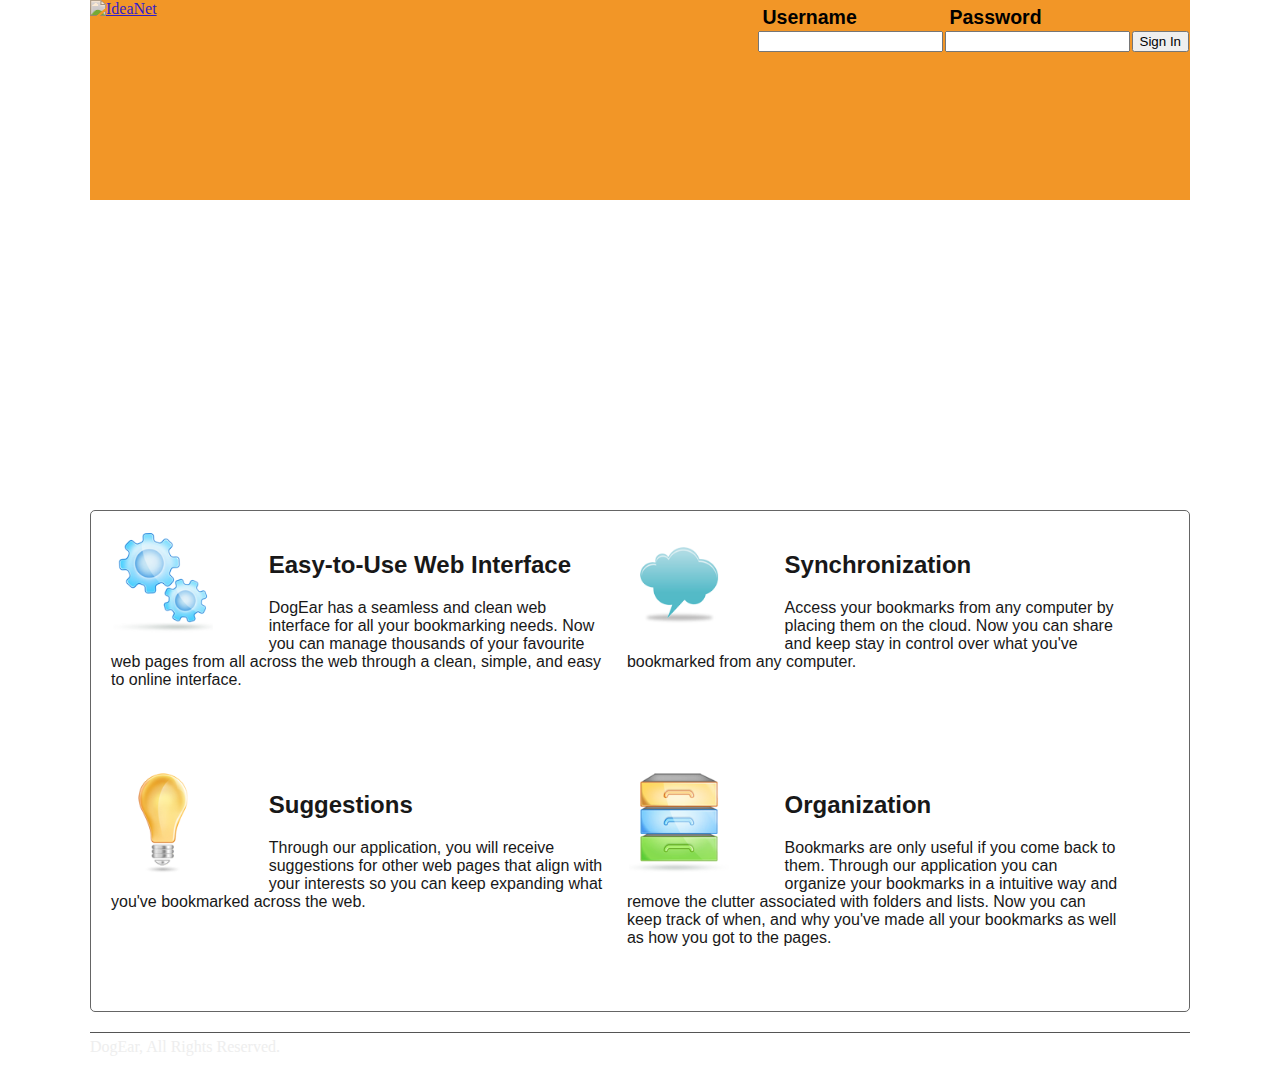
==== index.html @ 91acb389 "first draft" ====
<!DOCTYPE html PUBLIC "-//W3C//DTD XHTML 1.0 Strict//EN"
   "http://www.w3.org/TR/xhtml1/DTD/xhtml1-strict.dtd">
<html xmlns="http://www.w3.org/1999/xhtml" lang="en" xml:lang="en">
	<head>
		<meta http-equiv="Content-Type" content="text/html; charset=ISO-8859-1" />
		<title>DogEar</title>
		<link rel="stylesheet" type="text/css" href="css/style.css" />
		<link rel="icon" href="logo.png" type="image/x-icon" />

	</head> 

	<body>
	<div id = "container">
		<div id = "header">
			<div id="nav">
				<span id="logo"><a href="/" title="Homepage"><img src="images/logo.png" alt="IdeaNet" /></a></span> 
				<div id="signin_container">
					<div class="signin">
						<form>
							<table cellspacing="0">
								<tbody>
									<tr>
										<td class="credentials">
											<label for="email"><h2>Username</h2></label>
										</td>
										<td class="credentials">
											<label for="pass"><h2>Password</h2></label>
										</td>
									</tr>
									<tr>
										<td>
											<input type="text" class="inputtext" name="username" id="username" tabindex="1">
										</td>
										<td>
											<input type="password" class="inputtext" name="pass" id="pass" tabindex="2">
										</td>
										<td>
											<label class="Confirm">
												<input value="Sign In" tabindex="4" type="submit">
											</label>
										</td>
									</tr>
								</tbody>
							</table>
						</form>
					</div>
				</div>
			</div>
		</div>
		<div id="updates">

		</div>
		<div id="main"> 
			<div class="featuresGrid"> 
				<div class="unit outer firstMajorUnit"> 
					<div class="unit inner firstMinor Image"> 
						<img src="images/web.png" alt="Easy-to-Use Web Interface" />
					</div> 
					<div class="unit inner firstMinor Text"> 
						<h2 class = "unit title">Easy-to-Use Web Interface</h2> 
						<p>DogEar has a seamless and clean web interface for all your bookmarking needs. Now you can manage
						   thousands of your favourite web pages from all across the web through a clean, simple, and easy to 
						   online interface.
						</p>
					</div> 
				</div> 
				<div class="unit outer secondMajorUnit"> 
					<div class="unit inner secondMinor Image"> 
						<img src="images/synchronization.png" alt="Synchronization" />
					</div> 
					<div class="unit inner secondMinor Text"> 
						<h2 class = "unit title">Synchronization</h2> 
						<p>Access your bookmarks from any computer by placing them on the cloud. Now you can share and keep
						   stay in control over what you've bookmarked from any computer.
						</p> 
					</div> 
				</div>  
			</div> 
			<div class="featuresGrid"> 
				<div class="unit outer firstMajorUnit"> 
					<div class="unit inner firstMinor Image"> 
						<img src="images/suggestions.png" alt="Suggestions" />
					</div> 
					<div class="unit inner firstMinor Text"> 
						<h2 class = "unit title">Suggestions</h2> 
						<p> Through our application, you will receive suggestions for other web pages that align with your interests
						    so you can keep expanding what you've bookmarked across the web.
						</p> 
					</div> 
				</div> 
				<div class="unit outer secondMajorUnit"> 
					<div class="unit inner secondMinor Image"> 
						<img src="images/organization.png" alt="Organization" />
					</div> 
					<div class="unit inner secondMinor Text"> 
						<h2 class = "unit title">Organization</h2> 
						<p> Bookmarks are only useful if you come back to them. Through our application you can organize your bookmarks
							in a intuitive way and remove the clutter associated with folders and lists. Now you can keep track of when,
							and why you've made all your bookmarks as well as how you got to the pages.
						</p> 
					</div> 
				</div>
			</div>  
		</div> 
		<div id = "footer">
			<div class="innerBox">
				<p>DogEar, All Rights Reserved.</p>
			</div>
		</div>	
	</div>

	</body>
</html>
---- css/style.css ----
* {
    outline: none !important;
}
body {
	margin: 0px;
	padding: 0px;
	background-image: url('city-background.jpg');
	background-attachment:fixed;
}
#container {
	width: 1100px;
	margin: 0 auto;
	overflow: auto;
	
}

#header {
	height: 200px;
}

#signin_container{
	float:right;
	font-family: "Helvetica", "Arial", sans-serif;
	font-size: 13px;
}

.credentials h2{
	margin: 5px;
	margin-bottom: 0px;
}

#logo {
	float:left;
	opacity: 0.8;
	width: 200px;
}

#nav {
	height: 100%;
	width: 1100px;
	background-color: #F29627;
}

#nav ul {
	list-style: none;
	height: 30px;
	padding: 0px;
	margin-left: 20px;
	font-family: "Helvetica", "Arial", sans-serif;
}

#nav ul li{
	float: left;
	margin: 1px;
}

#nav ul li a:hover{
	background-color:#EEEEEE;
	border-radius: 3px;
}

#nav ul li a{
	color:#555;
	padding: 8px 20px;
	font-size: 1.3em;
	text-decoration: none;
	line-height: 34px;
	position: relative;
	top: 10px;
}

#main {
	font-family: "Helvetica", "Arial", sans-serif;
	overflow: auto;
	background-color: white;
	opacity: 0.9;
	border-color: #555;
	border-style: solid;
	border-width: 1px;
	padding: 10px;
	border-radius: 5px;
}

#updates {
	height: 310px;
}

#footer{
	height: 40px;
	position: relative;
}

#footer p {
	color: #EEEEEE;
	margin-top: 20px;
	padding-top: 5px;
	border-top-color: #555;
	border-top-style: solid;
	border-top-width: 1px;
}

.introText, .introSubText {
	margin: 10px;
}

.featuresGrid {
	height: 240px;
}

.featuresGrid .outer {
	width: 46%;
	float: left;
	margin: 10px;
}

.featuresGrid .Image {
	width: 31%;
	float: left;
	margin: 2px;
}

.featuresGrid a {
	text-decoration: none;
	font-size: 16px;
	color: red;
}
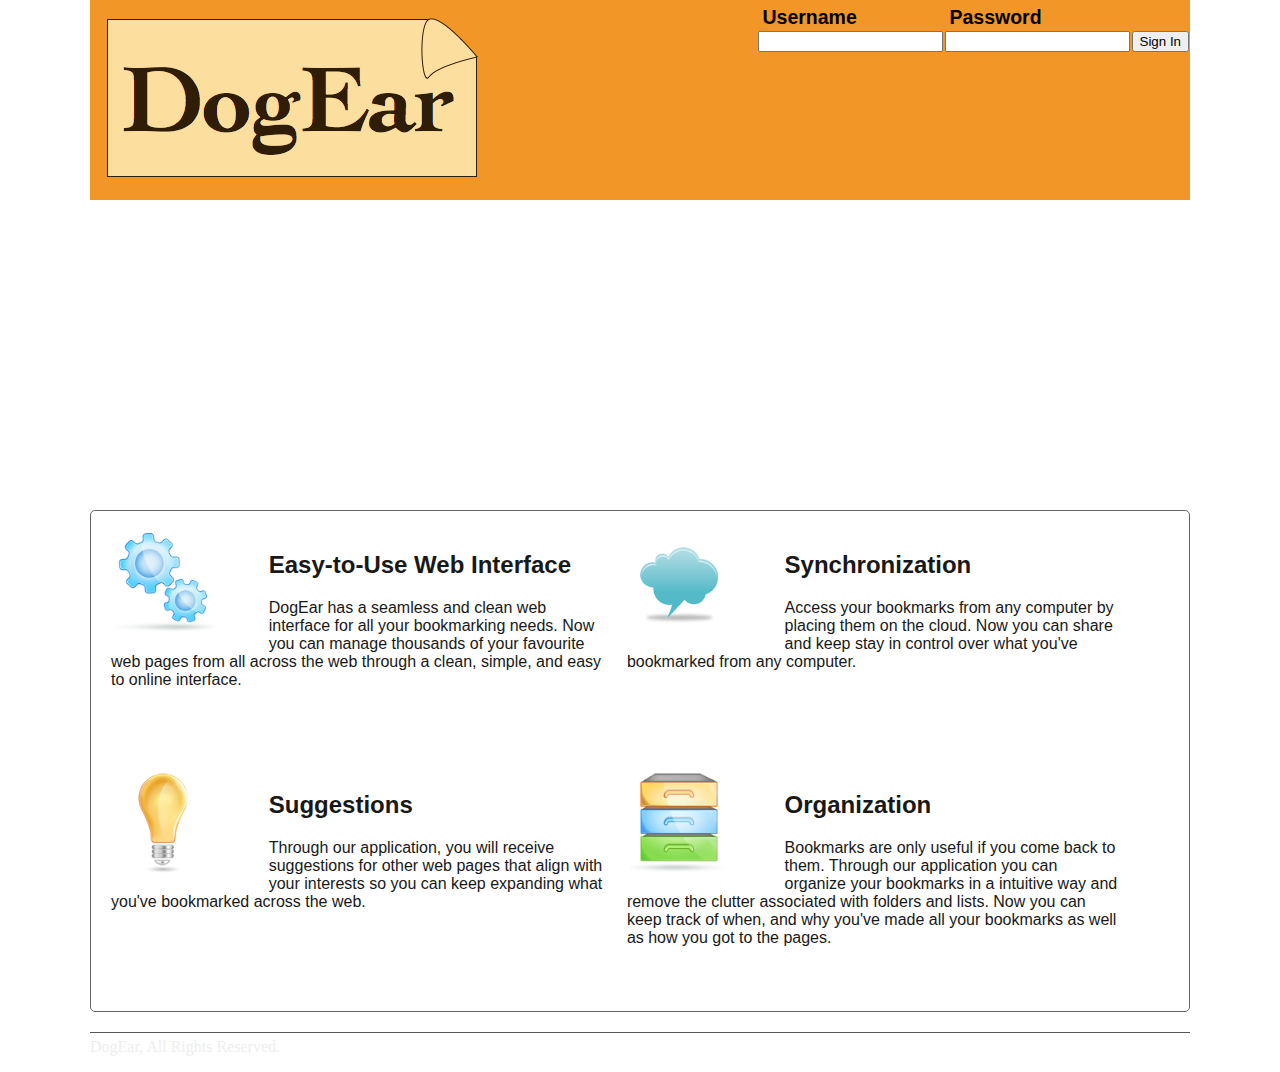
==== commit e5c7c370: "first draft fix 1" ====
--- a/index.html
+++ b/index.html
@@ -13,7 +13,7 @@
 	<div id = "container">
 		<div id = "header">
 			<div id="nav">
-				<span id="logo"><a href="/" title="Homepage"><img src="images/logo.png" alt="IdeaNet" /></a></span> 
+				<span id="logo"><a href="/" title="Homepage"><img src="images/Logo.png" alt="IdeaNet" /></a></span> 
 				<div id="signin_container">
 					<div class="signin">
 						<form>
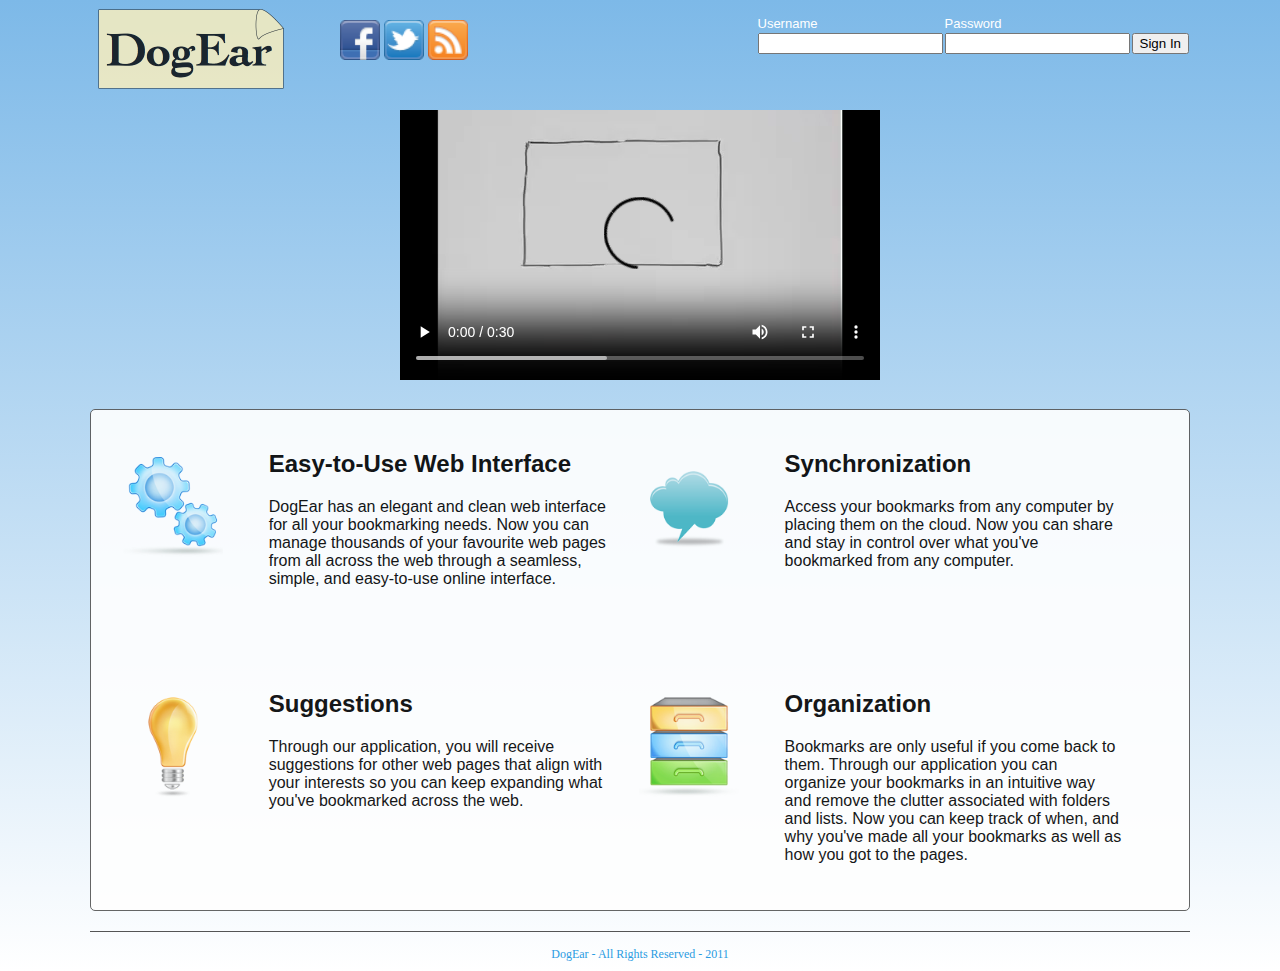
==== commit 67a9adb3: "final" ====
--- a/index.html
+++ b/index.html
@@ -1,113 +1,135 @@
-<!DOCTYPE html PUBLIC "-//W3C//DTD XHTML 1.0 Strict//EN"
-   "http://www.w3.org/TR/xhtml1/DTD/xhtml1-strict.dtd">
-<html xmlns="http://www.w3.org/1999/xhtml" lang="en" xml:lang="en">
-	<head>
-		<meta http-equiv="Content-Type" content="text/html; charset=ISO-8859-1" />
-		<title>DogEar</title>
-		<link rel="stylesheet" type="text/css" href="css/style.css" />
-		<link rel="icon" href="logo.png" type="image/x-icon" />
-
-	</head> 
-
-	<body>
-	<div id = "container">
-		<div id = "header">
-			<div id="nav">
-				<span id="logo"><a href="/" title="Homepage"><img src="images/Logo.png" alt="IdeaNet" /></a></span> 
-				<div id="signin_container">
-					<div class="signin">
-						<form>
-							<table cellspacing="0">
-								<tbody>
-									<tr>
-										<td class="credentials">
-											<label for="email"><h2>Username</h2></label>
-										</td>
-										<td class="credentials">
-											<label for="pass"><h2>Password</h2></label>
-										</td>
-									</tr>
-									<tr>
-										<td>
-											<input type="text" class="inputtext" name="username" id="username" tabindex="1">
-										</td>
-										<td>
-											<input type="password" class="inputtext" name="pass" id="pass" tabindex="2">
-										</td>
-										<td>
-											<label class="Confirm">
-												<input value="Sign In" tabindex="4" type="submit">
-											</label>
-										</td>
-									</tr>
-								</tbody>
-							</table>
-						</form>
-					</div>
-				</div>
-			</div>
-		</div>
-		<div id="updates">
-
-		</div>
-		<div id="main"> 
-			<div class="featuresGrid"> 
-				<div class="unit outer firstMajorUnit"> 
-					<div class="unit inner firstMinor Image"> 
-						<img src="images/web.png" alt="Easy-to-Use Web Interface" />
-					</div> 
-					<div class="unit inner firstMinor Text"> 
-						<h2 class = "unit title">Easy-to-Use Web Interface</h2> 
-						<p>DogEar has a seamless and clean web interface for all your bookmarking needs. Now you can manage
-						   thousands of your favourite web pages from all across the web through a clean, simple, and easy to 
-						   online interface.
-						</p>
-					</div> 
-				</div> 
-				<div class="unit outer secondMajorUnit"> 
-					<div class="unit inner secondMinor Image"> 
-						<img src="images/synchronization.png" alt="Synchronization" />
-					</div> 
-					<div class="unit inner secondMinor Text"> 
-						<h2 class = "unit title">Synchronization</h2> 
-						<p>Access your bookmarks from any computer by placing them on the cloud. Now you can share and keep
-						   stay in control over what you've bookmarked from any computer.
-						</p> 
-					</div> 
-				</div>  
-			</div> 
-			<div class="featuresGrid"> 
-				<div class="unit outer firstMajorUnit"> 
-					<div class="unit inner firstMinor Image"> 
-						<img src="images/suggestions.png" alt="Suggestions" />
-					</div> 
-					<div class="unit inner firstMinor Text"> 
-						<h2 class = "unit title">Suggestions</h2> 
-						<p> Through our application, you will receive suggestions for other web pages that align with your interests
-						    so you can keep expanding what you've bookmarked across the web.
-						</p> 
-					</div> 
-				</div> 
-				<div class="unit outer secondMajorUnit"> 
-					<div class="unit inner secondMinor Image"> 
-						<img src="images/organization.png" alt="Organization" />
-					</div> 
-					<div class="unit inner secondMinor Text"> 
-						<h2 class = "unit title">Organization</h2> 
-						<p> Bookmarks are only useful if you come back to them. Through our application you can organize your bookmarks
-							in a intuitive way and remove the clutter associated with folders and lists. Now you can keep track of when,
-							and why you've made all your bookmarks as well as how you got to the pages.
-						</p> 
-					</div> 
-				</div>
-			</div>  
-		</div> 
-		<div id = "footer">
-			<div class="innerBox">
-				<p>DogEar, All Rights Reserved.</p>
-			</div>
-		</div>	
-	</div>
-
-	</body>
+<!DOCTYPE html PUBLIC "-//W3C//DTD XHTML 1.0 Strict//EN"
+   "http://www.w3.org/TR/xhtml1/DTD/xhtml1-strict.dtd">
+<html xmlns="http://www.w3.org/1999/xhtml" lang="en" xml:lang="en">
+	<head>
+		<meta http-equiv="Content-Type" content="text/html; charset=ISO-8859-1" />
+		<title>DogEar</title>
+		<link rel="stylesheet" type="text/css" href="css/style.css" />
+		<link rel="icon" href="logo.png" type="image/x-icon" />
+        <script type="text/javascript">
+        
+          var _gaq = _gaq || [];
+          _gaq.push(['_setAccount', 'UA-25794255-1']);
+          _gaq.push(['_trackPageview']);
+        
+          (function() {
+            var ga = document.createElement('script'); ga.type = 'text/javascript'; ga.async = true;
+            ga.src = ('https:' == document.location.protocol ? 'https://ssl' : 'http://www') + '.google-analytics.com/ga.js';
+            var s = document.getElementsByTagName('script')[0]; s.parentNode.insertBefore(ga, s);
+          })();
+        
+        </script>
+	</head> 
+
+	<body>
+	<div id = "container">
+		<div id = "header">
+			<div id="nav">
+				<span id="logo"><a href="/" title="Homepage"><img src="images/Logo.png" alt="DogEar" style="width:200px; height:100px;"/></a></span> 
+				<span id="social_container">
+					<img src="images/new/facebook.png" style="width:40px;">
+					<img src="images/new/twitter-2.png" style="width:40px;">
+					<img src="images/new/rss.png" style="width:40px;">
+				</span>				
+				<div id="signin_container">
+					<div class="signin">
+						<form>
+							<table cellspacing="0">
+								<tbody>
+									<tr>
+										<td class="credentials">
+											<label for="email"><span>Username</span></label>
+										</td>
+										<td class="credentials">
+											<label for="pass"><span>Password</span></label>
+										</td>
+									</tr>
+									<tr>
+										<td>
+											<input type="text" class="inputtext" name="username" id="username" tabindex="1">
+										</td>
+										<td>
+											<input type="password" class="inputtext" name="pass" id="pass" tabindex="2">
+										</td>
+										<td>
+											<label class="Confirm">
+												<button class="ovalbutton">Sign In</button>
+											</label>
+										</td>
+									</tr>
+								</tbody>
+							</table>
+						</form>
+					</div>
+				</div>
+			</div>
+		</div>
+		<div id="updates">
+		    <center>
+            <video controls="controls">
+				  <source src="videos/Dogear.mp4" type="video/mp4" style="text-align:center;"/>
+				  Your browser does not support the video tag.
+			</video>
+			</center>
+		</div>
+		<div id="main"> 
+			<div class="featuresGrid"> 
+				<div class="unit outer firstMajorUnit"> 
+					<div class="unit inner firstMinor Image"> 
+						<img src="images/web.png" alt="Easy-to-Use Web Interface" style="margin-bottom: 50px; padding-top: 25px; padding-left: 10px;"/>
+					</div> 
+					<div class="unit inner firstMinor Text"> 
+						<h2 class = "unit title">Easy-to-Use Web Interface</h2> 
+						<p>DogEar has an elegant and clean web interface for all your bookmarking needs. Now you can manage
+						   thousands of your favourite web pages from all across the web through a seamless, simple, and easy-to-use  
+						   online interface.
+						</p>
+					</div> 
+				</div> 
+				<div class="unit outer secondMajorUnit"> 
+					<div class="unit inner secondMinor Image"> 
+						<img src="images/synchronization.png" alt="Synchronization" style="margin-bottom: 50px; padding-top: 25px; padding-left: 10px;"/>
+					</div> 
+					<div class="unit inner secondMinor Text"> 
+						<h2 class = "unit title">Synchronization</h2> 
+						<p>Access your bookmarks from any computer by placing them on the cloud. Now you can share and
+						   stay in control over what you've bookmarked from any computer.
+						</p> 
+					</div> 
+				</div>  
+			</div> 
+			<div class="featuresGrid"> 
+				<div class="unit outer firstMajorUnit"> 
+					<div class="unit inner firstMinor Image"> 
+						<img src="images/suggestions.png" alt="Suggestions" style="margin-bottom: 50px; padding-top: 25px; padding-left: 10px;"/>
+					</div> 
+					<div class="unit inner firstMinor Text"> 
+						<h2 class = "unit title">Suggestions</h2> 
+						<p> Through our application, you will receive suggestions for other web pages that align with your interests
+						    so you can keep expanding what you've bookmarked across the web.
+						</p> 
+					</div> 
+				</div> 
+				<div class="unit outer secondMajorUnit"> 
+					<div class="unit inner secondMinor Image"> 
+						<img src="images/organization.png" alt="Organization" style="margin-bottom: 50px; padding-top: 25px; padding-left: 10px;"/>
+					</div> 
+					<div class="unit inner secondMinor Text"> 
+						<h2 class = "unit title">Organization</h2> 
+						<p> Bookmarks are only useful if you come back to them. Through our application you can organize your bookmarks
+							in an intuitive way and remove the clutter associated with folders and lists. Now you can keep track of when,
+							and why you've made all your bookmarks as well as how you got to the pages.
+						</p> 
+					</div> 
+				</div>
+			</div>  
+		</div> 
+		<div id = "footer">
+			<div class="innerBox">
+				<p>DogEar - All Rights Reserved - 2011</p>
+			</div>
+		</div>	
+	</div>
+
+	</body>
 </html>--- a/css/style.css
+++ b/css/style.css
@@ -1,126 +1,149 @@
-* {
-    outline: none !important;
-}
-body {
-	margin: 0px;
-	padding: 0px;
-	background-image: url('city-background.jpg');
-	background-attachment:fixed;
-}
-#container {
-	width: 1100px;
-	margin: 0 auto;
-	overflow: auto;
-	
-}
-
-#header {
-	height: 200px;
-}
-
-#signin_container{
-	float:right;
-	font-family: "Helvetica", "Arial", sans-serif;
-	font-size: 13px;
-}
-
-.credentials h2{
-	margin: 5px;
-	margin-bottom: 0px;
-}
-
-#logo {
-	float:left;
-	opacity: 0.8;
-	width: 200px;
-}
-
-#nav {
-	height: 100%;
-	width: 1100px;
-	background-color: #F29627;
-}
-
-#nav ul {
-	list-style: none;
-	height: 30px;
-	padding: 0px;
-	margin-left: 20px;
-	font-family: "Helvetica", "Arial", sans-serif;
-}
-
-#nav ul li{
-	float: left;
-	margin: 1px;
-}
-
-#nav ul li a:hover{
-	background-color:#EEEEEE;
-	border-radius: 3px;
-}
-
-#nav ul li a{
-	color:#555;
-	padding: 8px 20px;
-	font-size: 1.3em;
-	text-decoration: none;
-	line-height: 34px;
-	position: relative;
-	top: 10px;
-}
-
-#main {
-	font-family: "Helvetica", "Arial", sans-serif;
-	overflow: auto;
-	background-color: white;
-	opacity: 0.9;
-	border-color: #555;
-	border-style: solid;
-	border-width: 1px;
-	padding: 10px;
-	border-radius: 5px;
-}
-
-#updates {
-	height: 310px;
-}
-
-#footer{
-	height: 40px;
-	position: relative;
-}
-
-#footer p {
-	color: #EEEEEE;
-	margin-top: 20px;
-	padding-top: 5px;
-	border-top-color: #555;
-	border-top-style: solid;
-	border-top-width: 1px;
-}
-
-.introText, .introSubText {
-	margin: 10px;
-}
-
-.featuresGrid {
-	height: 240px;
-}
-
-.featuresGrid .outer {
-	width: 46%;
-	float: left;
-	margin: 10px;
-}
-
-.featuresGrid .Image {
-	width: 31%;
-	float: left;
-	margin: 2px;
-}
-
-.featuresGrid a {
-	text-decoration: none;
-	font-size: 16px;
-	color: red;
-}+* {
+    outline: none !important;
+}
+body {
+	margin: 0px;
+	padding: 0px;
+	background: #1e5799; /* Old browsers */
+	background: -moz-linear-gradient(top, #1e5799 0%, #7db9e8 0%, #ffffff 100%); /* FF3.6+ */
+	background: -webkit-gradient(linear, left top, left bottom, color-stop(0%,#1e5799), color-stop(0%,#7db9e8), color-stop(100%,#ffffff)); /* Chrome,Safari4+ */
+	background: -webkit-linear-gradient(top, #1e5799 0%,#7db9e8 0%,#ffffff 100%); /* Chrome10+,Safari5.1+ */
+	background: -o-linear-gradient(top, #1e5799 0%,#7db9e8 0%,#ffffff 100%); /* Opera11.10+ */
+	background: -ms-linear-gradient(top, #1e5799 0%,#7db9e8 0%,#ffffff 100%); /* IE10+ */
+	filter: progid:DXImageTransform.Microsoft.gradient( startColorstr='#1e5799', endColorstr='#ffffff',GradientType=0 ); /* IE6-9 */
+	background: linear-gradient(top, #1e5799 0%,#7db9e8 0%,#ffffff 100%); /* W3C */
+	background-repeat: no-repeat;
+}
+#container {
+	width: 1100px;
+	margin: 0 auto;
+	overflow: auto;
+	
+}
+
+#header {
+	height: 100px;
+}
+
+#signin_container{
+	float:right;
+	font-family: "Helvetica", "Arial", sans-serif;
+	font-size: 13px;
+	margin-top: 15px;
+}
+
+#social_container{
+	position: relative;
+	left: 50px;
+	top: 20px;
+	width: 100px;
+	height: 100px;
+}
+.credentials {
+	margin-top: 5px;
+	color: white;
+}
+
+#logo {
+	float:left;
+	opacity: 0.8;
+	width: 200px;
+	height: 100px;
+}
+
+#nav {
+	height: 100%;
+	width: 1100px;
+}
+
+#nav ul {
+	list-style: none;
+	height: 30px;
+	padding: 0px;
+	margin-left: 20px;
+	font-family: "Helvetica", "Arial", sans-serif;
+}
+
+#nav ul li{
+	float: left;
+	margin: 1px;
+}
+
+#nav ul li a:hover{
+	background-color:#EEEEEE;
+	border-radius: 3px;
+}
+
+#nav ul li a{
+	color:#555;
+	padding: 8px 20px;
+	font-size: 1.3em;
+	text-decoration: none;
+	line-height: 34px;
+	position: relative;
+	top: 10px;
+}
+
+#main {
+	font-family: "Helvetica", "Arial", sans-serif;
+	overflow: auto;
+	background-color: white;
+	opacity: 0.9;
+	border-color: #555;
+	border-style: solid;
+	border-width: 1px;
+	padding: 10px;
+	border-radius: 5px;
+}
+
+#footer{
+	height: 40px;
+	position: relative;
+	margin-top: 10px;
+}
+
+#footer p {
+	color: #2b9ce2;
+	font-size: 12px;
+	margin-top: 20px;
+	padding-top: 15px;
+	border-top-color: #555;
+	border-top-style: solid;
+	border-top-width: 1px;
+	text-align: center;
+}
+
+.introText, .introSubText {
+	margin: 10px;
+}
+
+.featuresGrid {
+	height: 240px;
+}
+
+.featuresGrid .outer {
+	width: 46%;
+	float: left;
+	margin: 10px;
+}
+
+.featuresGrid .Image {
+	width: 31%;
+	float: left;
+	margin: 2px;
+}
+
+.featuresGrid a {
+	text-decoration: none;
+	font-size: 16px;
+	color: red;
+}
+
+.unit .outer .secondMajorUnit p {
+	color: red;
+}
+
+#updates {
+	margin: 10px auto;
+	margin-bottom: 25px;
+}
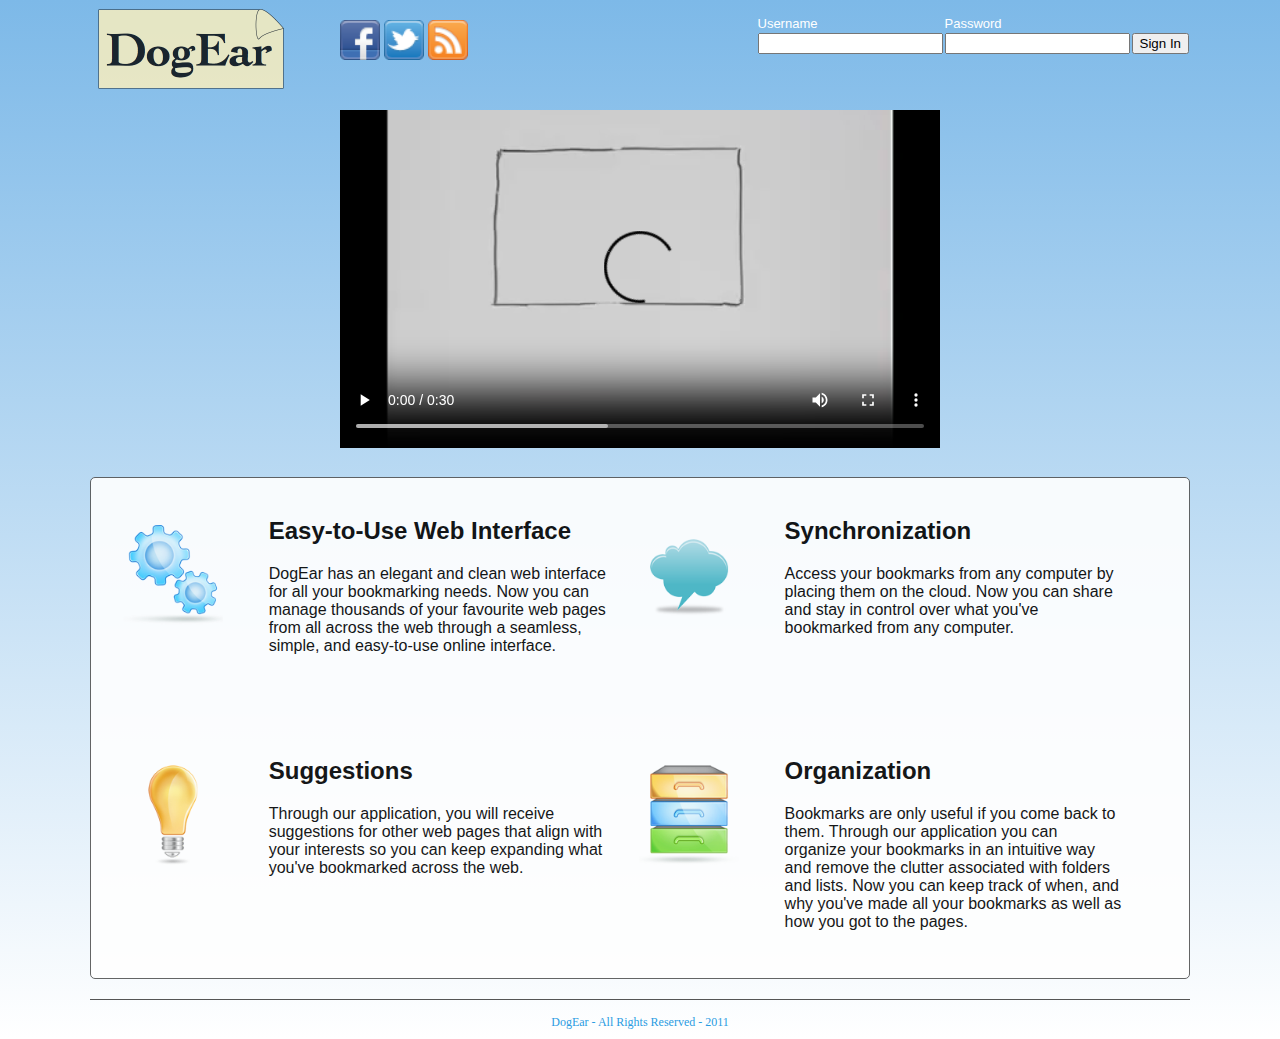
==== commit 80da5436: "firefox support" ====
--- a/index.html
+++ b/index.html
@@ -66,8 +66,9 @@
 		</div>
 		<div id="updates">
 		    <center>
-            <video controls="controls">
+            <video controls="controls" width="600px">
 				  <source src="videos/Dogear.mp4" type="video/mp4" style="text-align:center;"/>
+				  <source src="videos/Dogear.webm" type="video/webm" style="text-align:center;"/>
 				  Your browser does not support the video tag.
 			</video>
 			</center>
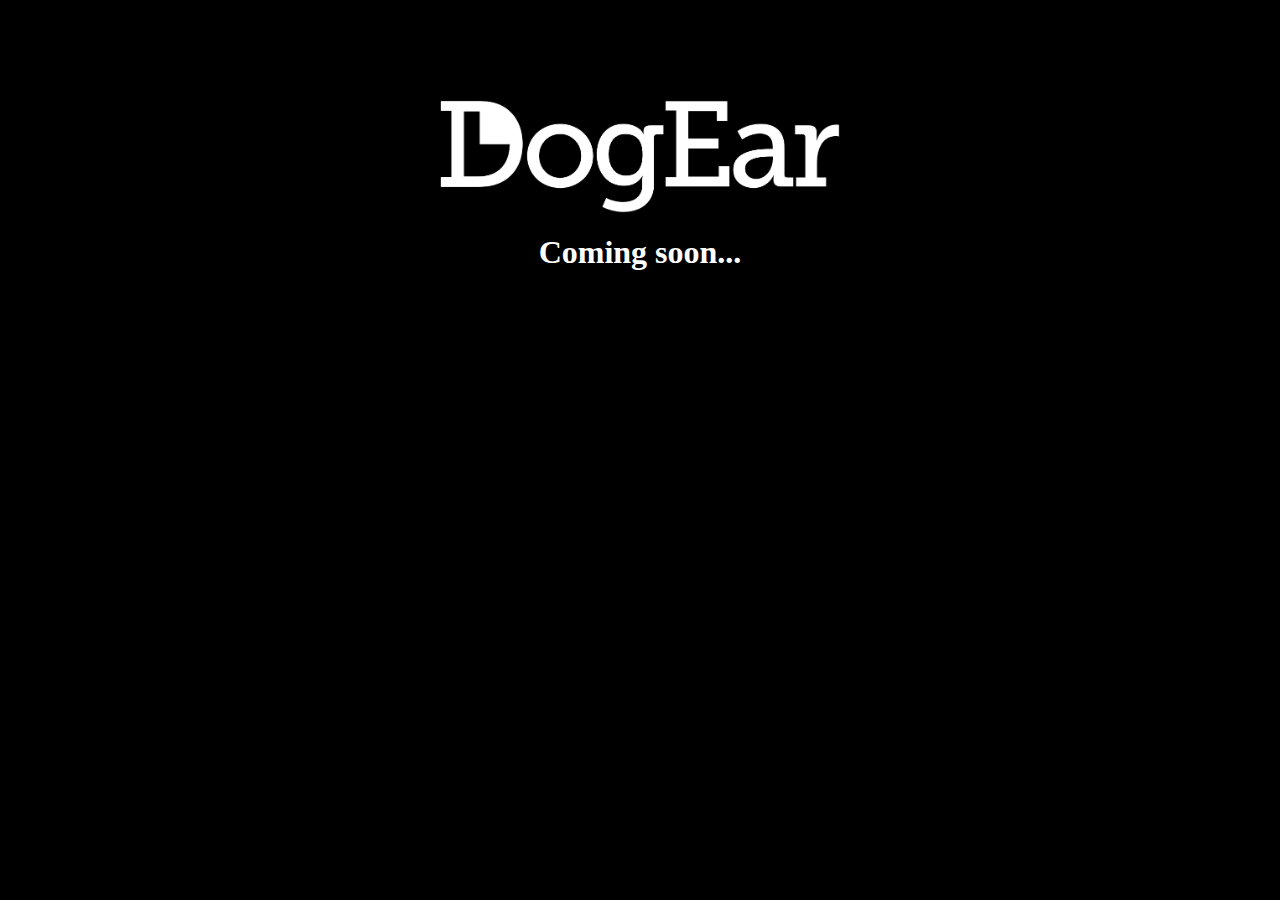
==== commit b49c509c: "preparing for revamp" ====
--- a/index.html
+++ b/index.html
@@ -1,136 +1,31 @@
-<!DOCTYPE html PUBLIC "-//W3C//DTD XHTML 1.0 Strict//EN"
-   "http://www.w3.org/TR/xhtml1/DTD/xhtml1-strict.dtd">
-<html xmlns="http://www.w3.org/1999/xhtml" lang="en" xml:lang="en">
-	<head>
-		<meta http-equiv="Content-Type" content="text/html; charset=ISO-8859-1" />
-		<title>DogEar</title>
-		<link rel="stylesheet" type="text/css" href="css/style.css" />
-		<link rel="icon" href="logo.png" type="image/x-icon" />
-        <script type="text/javascript">
-        
-          var _gaq = _gaq || [];
-          _gaq.push(['_setAccount', 'UA-25794255-1']);
-          _gaq.push(['_trackPageview']);
-        
-          (function() {
-            var ga = document.createElement('script'); ga.type = 'text/javascript'; ga.async = true;
-            ga.src = ('https:' == document.location.protocol ? 'https://ssl' : 'http://www') + '.google-analytics.com/ga.js';
-            var s = document.getElementsByTagName('script')[0]; s.parentNode.insertBefore(ga, s);
-          })();
-        
-        </script>
-	</head> 
+<html>
+<head>
+<title>DogEar</title>
+<style>
+  body {
+    background : black;
+    color      : white;
+    margin-top : 100px;
+  }
+</style>
+<script type="text/javascript">
 
-	<body>
-	<div id = "container">
-		<div id = "header">
-			<div id="nav">
-				<span id="logo"><a href="/" title="Homepage"><img src="images/Logo.png" alt="DogEar" style="width:200px; height:100px;"/></a></span> 
-				<span id="social_container">
-					<img src="images/new/facebook.png" style="width:40px;">
-					<img src="images/new/twitter-2.png" style="width:40px;">
-					<img src="images/new/rss.png" style="width:40px;">
-				</span>				
-				<div id="signin_container">
-					<div class="signin">
-						<form>
-							<table cellspacing="0">
-								<tbody>
-									<tr>
-										<td class="credentials">
-											<label for="email"><span>Username</span></label>
-										</td>
-										<td class="credentials">
-											<label for="pass"><span>Password</span></label>
-										</td>
-									</tr>
-									<tr>
-										<td>
-											<input type="text" class="inputtext" name="username" id="username" tabindex="1">
-										</td>
-										<td>
-											<input type="password" class="inputtext" name="pass" id="pass" tabindex="2">
-										</td>
-										<td>
-											<label class="Confirm">
-												<button class="ovalbutton">Sign In</button>
-											</label>
-										</td>
-									</tr>
-								</tbody>
-							</table>
-						</form>
-					</div>
-				</div>
-			</div>
-		</div>
-		<div id="updates">
-		    <center>
-            <video controls="controls" width="600px">
-				  <source src="videos/Dogear.mp4" type="video/mp4" style="text-align:center;"/>
-				  <source src="videos/Dogear.webm" type="video/webm" style="text-align:center;"/>
-				  Your browser does not support the video tag.
-			</video>
-			</center>
-		</div>
-		<div id="main"> 
-			<div class="featuresGrid"> 
-				<div class="unit outer firstMajorUnit"> 
-					<div class="unit inner firstMinor Image"> 
-						<img src="images/web.png" alt="Easy-to-Use Web Interface" style="margin-bottom: 50px; padding-top: 25px; padding-left: 10px;"/>
-					</div> 
-					<div class="unit inner firstMinor Text"> 
-						<h2 class = "unit title">Easy-to-Use Web Interface</h2> 
-						<p>DogEar has an elegant and clean web interface for all your bookmarking needs. Now you can manage
-						   thousands of your favourite web pages from all across the web through a seamless, simple, and easy-to-use  
-						   online interface.
-						</p>
-					</div> 
-				</div> 
-				<div class="unit outer secondMajorUnit"> 
-					<div class="unit inner secondMinor Image"> 
-						<img src="images/synchronization.png" alt="Synchronization" style="margin-bottom: 50px; padding-top: 25px; padding-left: 10px;"/>
-					</div> 
-					<div class="unit inner secondMinor Text"> 
-						<h2 class = "unit title">Synchronization</h2> 
-						<p>Access your bookmarks from any computer by placing them on the cloud. Now you can share and
-						   stay in control over what you've bookmarked from any computer.
-						</p> 
-					</div> 
-				</div>  
-			</div> 
-			<div class="featuresGrid"> 
-				<div class="unit outer firstMajorUnit"> 
-					<div class="unit inner firstMinor Image"> 
-						<img src="images/suggestions.png" alt="Suggestions" style="margin-bottom: 50px; padding-top: 25px; padding-left: 10px;"/>
-					</div> 
-					<div class="unit inner firstMinor Text"> 
-						<h2 class = "unit title">Suggestions</h2> 
-						<p> Through our application, you will receive suggestions for other web pages that align with your interests
-						    so you can keep expanding what you've bookmarked across the web.
-						</p> 
-					</div> 
-				</div> 
-				<div class="unit outer secondMajorUnit"> 
-					<div class="unit inner secondMinor Image"> 
-						<img src="images/organization.png" alt="Organization" style="margin-bottom: 50px; padding-top: 25px; padding-left: 10px;"/>
-					</div> 
-					<div class="unit inner secondMinor Text"> 
-						<h2 class = "unit title">Organization</h2> 
-						<p> Bookmarks are only useful if you come back to them. Through our application you can organize your bookmarks
-							in an intuitive way and remove the clutter associated with folders and lists. Now you can keep track of when,
-							and why you've made all your bookmarks as well as how you got to the pages.
-						</p> 
-					</div> 
-				</div>
-			</div>  
-		</div> 
-		<div id = "footer">
-			<div class="innerBox">
-				<p>DogEar - All Rights Reserved - 2011</p>
-			</div>
-		</div>	
-	</div>
+  var _gaq = _gaq || [];
+  _gaq.push(['_setAccount', 'UA-25794255-1']);
+  _gaq.push(['_trackPageview']);
 
-	</body>
+  (function() {
+    var ga = document.createElement('script'); ga.type = 'text/javascript'; ga.async = true;
+    ga.src = ('https:' == document.location.protocol ? 'https://ssl' : 'http://www') + '.google-analytics.com/ga.js';
+    var s = document.getElementsByTagName('script')[0]; s.parentNode.insertBefore(ga, s);
+  })();
+
+</script>
+</head>
+<body>
+  <center>
+    <img src="img/logo_light.png" width="400px"/>
+    <h1>Coming soon...</h1>
+  </center>
+</body>
 </html>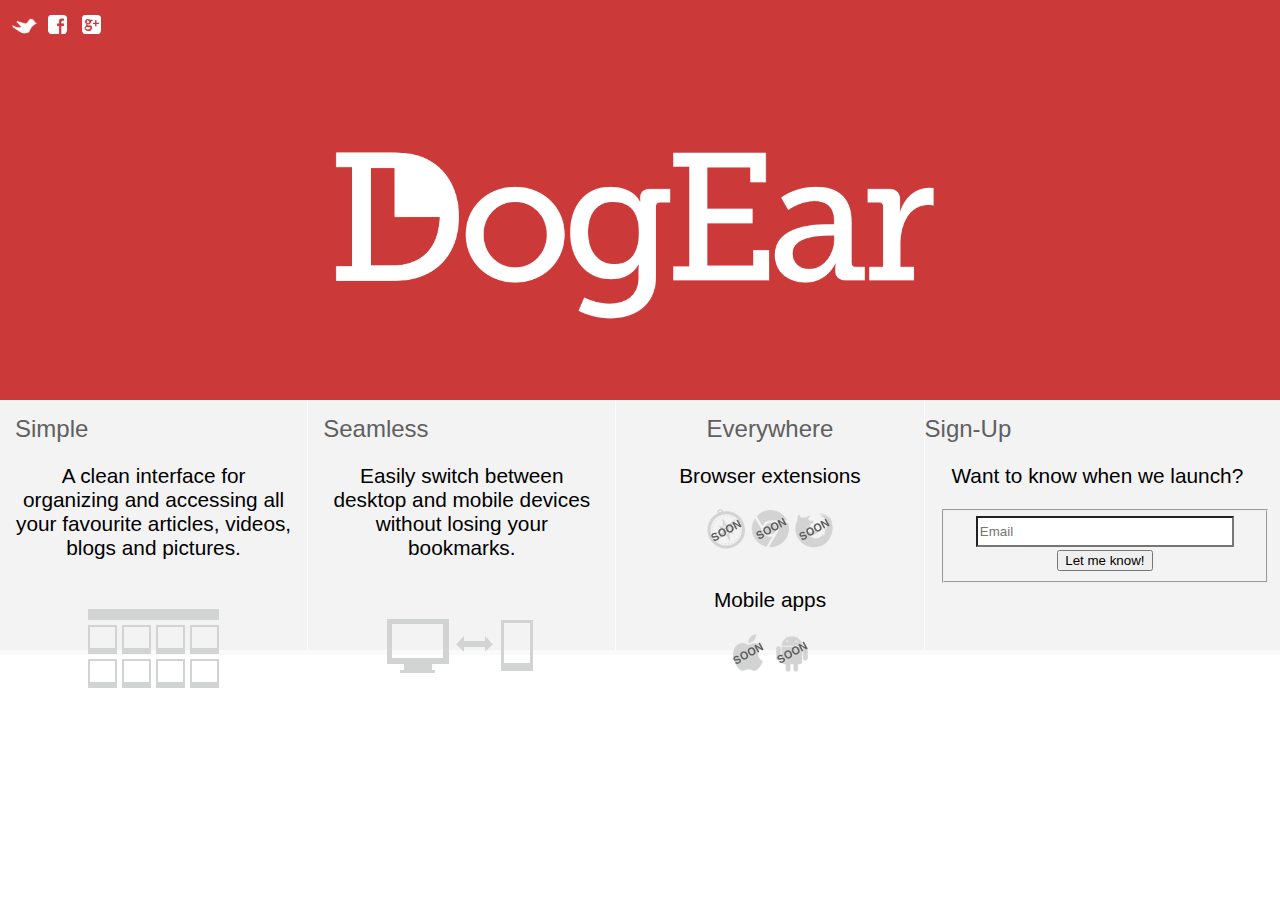
==== commit 95c2a0b4: "Demo-day website" ====
--- a/index.html
+++ b/index.html
@@ -1,31 +1,99 @@
-<html>
-<head>
-<title>DogEar</title>
-<style>
-  body {
-    background : black;
-    color      : white;
-    margin-top : 100px;
-  }
-</style>
-<script type="text/javascript">
-
-  var _gaq = _gaq || [];
-  _gaq.push(['_setAccount', 'UA-25794255-1']);
-  _gaq.push(['_trackPageview']);
-
-  (function() {
-    var ga = document.createElement('script'); ga.type = 'text/javascript'; ga.async = true;
-    ga.src = ('https:' == document.location.protocol ? 'https://ssl' : 'http://www') + '.google-analytics.com/ga.js';
-    var s = document.getElementsByTagName('script')[0]; s.parentNode.insertBefore(ga, s);
-  })();
-
-</script>
-</head>
-<body>
-  <center>
-    <img src="img/logo_light.png" width="400px"/>
-    <h1>Coming soon...</h1>
-  </center>
-</body>
-</html>+<!DOCTYPE html>
+<html>
+<head>
+    <meta http-equiv="Content-Type" content="text/html; charset=ISO-8859-1" />
+    <title>Dogear</title>
+	<link rel="icon" type="image/png" href="images/icon.png">
+    <link type="text/css" href="style.css" rel="stylesheet" />
+	<link rel="stylesheet" href="http://twitter.github.com/bootstrap/1.4.0/bootstrap.min.css">
+	<script type="text/javascript" src="js/base64.js"></script>
+	<script type="text/javascript" src="js/dogear_api.js"></script>
+	<script type="text/javascript" src="js/jquery-1.6.2.min.js"></script>
+	<script type="text/javascript" src="js/connect.js"></script>
+	
+	<script>
+        function let_me_know() {
+            var email = document.getElementById("email").value;
+            
+            dogear.let_me_know(email, function (success) {
+              var signup = document.getElementById("signupHolder");
+              signup.innerHTML = '<br/><p><b>Thanks! We\'ll let you know!</b></p>';
+            });
+        }
+    </script>
+</head> 
+
+<body style="width:100%; height: 100%;">
+	<div id="header">
+		<div id="signinHolder">
+		</div>
+		<div id="logo">
+			<img src="images/logo.png">
+		</div>
+	</div>
+	<div id="content">
+		<div class="contentPane feature">
+			<div class="contentFill">
+				<label>Simple</label>
+				<p>A clean interface for organizing and accessing all your favourite articles, videos,
+					blogs and pictures.</p>
+				<br/>
+				<center>
+				  <img src="images/simple.png">
+				</center>
+			</div>
+		</div>
+		<div class="contentPane feature">
+			<div class="contentFill">
+				<label>Seamless</label>
+				<p>Easily switch between desktop and mobile devices without losing your bookmarks.</p>
+				<br/>
+				<center>
+				  <img src="images/seamless.png">
+				</center>
+			</div>
+		</div>
+		<div class="contentPane feature">
+			<div class="contentFill getit">
+				<label>Everywhere</label>
+				<p>Browser extensions</p>
+					<div id="browsericonHolder">
+						<img class="browsericon" src="images/icons/safari_soon.png">
+						<img class="browsericon" src="images/icons/chrome_soon.png">
+						<img class="browsericon" src="images/icons/firefox_soon.png">
+					</div>
+				<p>Mobile apps</p>
+					<div id="browsericonHolder">
+						<img class="browsericon" src="images/icons/apple_soon.png">
+						<img class="browsericon" src="images/icons/android_soon.png">
+					</div>
+			</div>
+		</div>
+		<div class="contentPane register">
+			<div class="contentFill">
+				<label>Sign-Up</label>
+				  <p>Want to know when we launch?</p>
+					<div id="signupHolder">
+						<div class="signup">
+							<fieldset class="textbox">
+								<div class="inputHolder">
+								  <input class="inputBox" type="text" placeholder="Email" id="email">
+								</div>							
+								<div><input type="submit" value="Let me know!" onclick="javascript:let_me_know()"/></div>
+							</fieldset>
+						</div>
+					</div>
+			</div>
+		</div>
+		<div style="clear:both"></div>
+	</div>
+	<div id="contactLinks">
+		<a href="http://twitter.com/dogearit" target="_blank"><img src="images/social/twitter.png"></a>
+		<a href="https://www.facebook.com/pages/Dogear/189443197809144" target="_blank"><img src="images/social/facebook.png"></a>
+		<a href="https://plus.google.com/u/0/b/110083977176612461815/" target="_blank"><img src="images/social/googleplus.png"></a>
+	</div>
+	<div id="footer">
+	</div>
+</body>
+
+</html>
--- a/style.css
+++ b/style.css
@@ -0,0 +1,129 @@
+body {
+	margin: 0px;
+	font-family: Helvetica, Arial, sans-serif;
+	min-width: 800px;
+}
+
+#header {
+	background-color: #CC3939;
+	height: 400px;
+}
+
+#signinHolder{
+	float:right;
+	color: #333;
+	font-size: 10pt;
+	height: 26px;
+	vertical-align: center;
+	width: 350px;
+  text-align: center;
+}
+
+.inputHolder {
+	overflow: visible;
+	height: 25px;
+	display: inline;
+}
+
+.inputBox {
+	color: #333;
+	height: 20px;
+	background-color: white;
+}
+
+.signin .inputBox {
+	width: 105px;
+}
+
+.signup .inputBox {
+	width: 250px;
+	margin-bottom: 3px;
+	height: 25px;
+}
+
+#logo {
+	margin: 0 auto;
+	width: 610px;
+	height: 320px;
+}
+
+#logo img {
+	margin-top: 125px;
+	margin-bottom: 25px;
+	width: 600px;
+}
+
+#content{
+	width: 100%;
+	min-width: 1250px;
+	background-color: #F3F3F3;
+	height: 250px;
+	border-bottom: 5px solid #FAFAFA;
+}
+
+.contentPane {
+	height: 100%;
+	float: left;
+	border-right: 1px solid #FCFCFC;
+}
+
+.feature {
+	width: 24%
+}
+
+.register {
+	width: 27%;
+	border-right: none;
+}
+
+.register .contentFill {
+	margin: 0 auto;
+	margin-top: 15px;
+	margin-bottom: 15px;
+}
+
+.contentFill{
+	margin: 15px;
+}
+
+.contentFill p{
+	font-size: 1.3em;
+	font-family: Helvetica, Arial, sans-serif;
+	text-align: center;
+}
+
+.getit {
+	text-align: center;
+}
+
+.contentFill .browsericon {
+	width: 40px;
+	margin-bottom: 15px;
+}
+
+.contentFill label {
+	color: #606060;
+	font-size: 1.5em;
+	margin-bottom: 12px;
+	width: 100%;
+	font-weight: 500;
+	text-align: center;
+}
+
+.signup {
+	clear: both;
+	margin-left: 15px;
+	text-align: center;
+}
+
+#contactLinks {
+	position: absolute;
+	width: 150px;
+	top: 10px;
+	left: 10px;
+}
+
+#contactLinks img {
+	width: 25px;
+	margin: 2px;
+}